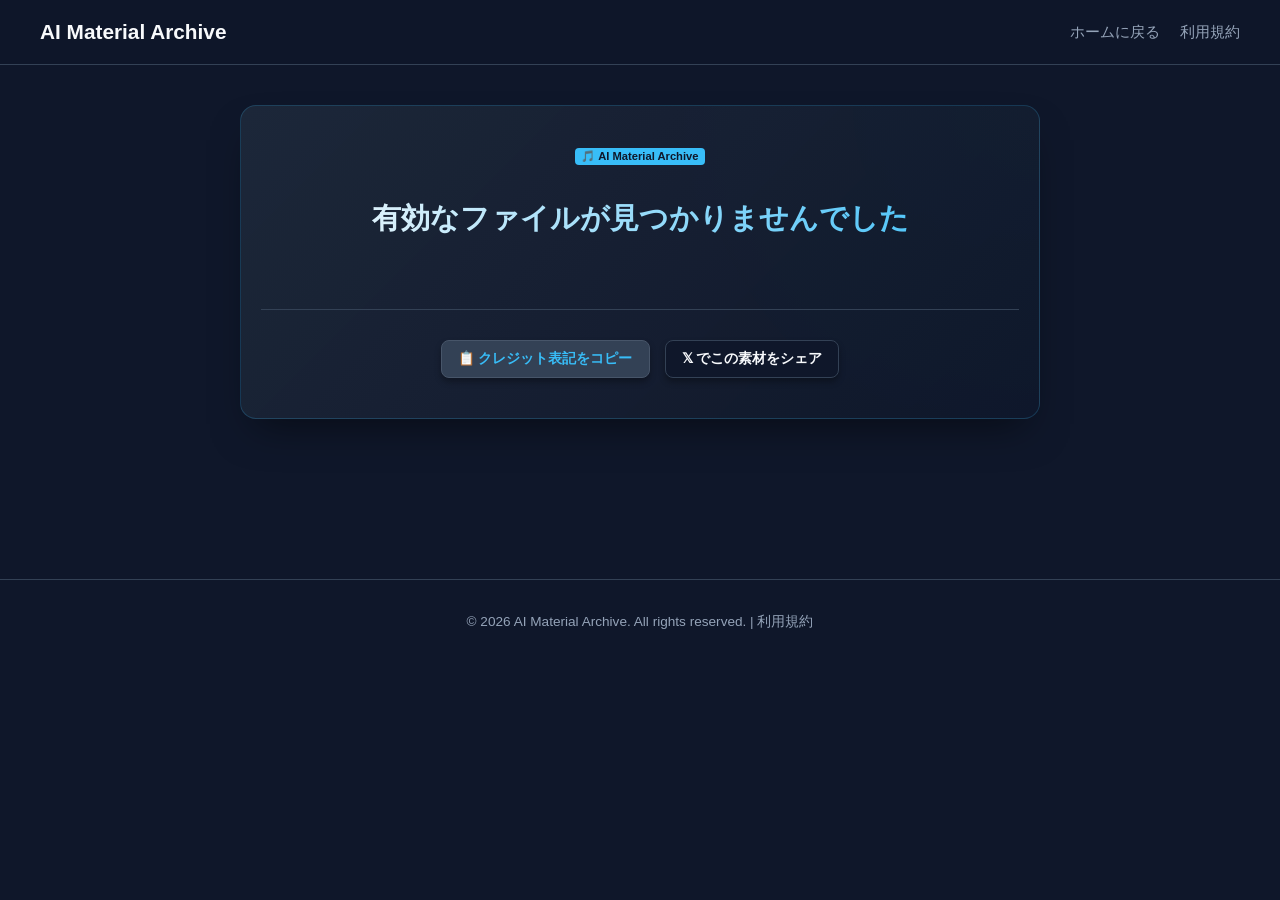
==== download.html @ 4b1e6fd4 "Add files via upload" ====
<!DOCTYPE html>
<html lang="ja">
<head>
    <meta charset="UTF-8">
    <meta name="viewport" content="width=device-width, initial-scale=1.0">
    <title>素材ダウンロード | AI Material Archive</title>
    <link rel="stylesheet" href="style.css">
</head>
<body>
    <header>
        <div class="logo"><a href="index.html">AI Material Archive</a></div>
        <nav>
            <a href="index.html">ホームに戻る</a>
            <a href="terms.html">利用規約</a>
        </nav>
    </header>

    <div class="container" style="max-width: 800px; text-align: center;">
        <div class="hero-section" style="padding: 40px 20px;">
            <span id="item-channel" class="card-header-tag" style="display:inline-block; margin-bottom:10px;">🎵 BGM</span>
            <h2 id="item-title" class="hero-title" style="font-size: 1.8rem; margin-bottom: 10px;">素材を読み込み中...</h2>
            <p id="item-tags" class="hero-subtitle" style="margin-bottom: 25px;">-</p>

            <!-- プレビュー表示エリア -->
            <div id="item-preview" style="margin: 30px 0; display: flex; justify-content: center;">
                <!-- 動的プレビュー -->
            </div>

            <!-- ダウンロードボタン -->
            <div style="margin-top: 30px;">
                <a id="download-btn" href="#" class="action-btn" style="font-size: 1.1rem; padding: 14px 32px; display: inline-block; text-decoration: none;" download>
                    📥 ダウンロード 📥
                </a>
            </div>

            <!-- 🤝 エンゲージメント機能エリア（コピー＆シェア） -->
            <div style="margin-top: 40px; display: flex; flex-wrap: wrap; justify-content: center; gap: 15px; border-top: 1px solid var(--border-color); padding-top: 30px;">
                <button id="copy-credit-btn" class="action-btn" style="background: #334155; color: #38bdf8; border: 1px solid #475569;">
                    📋 クレジット表記をコピー
                </button>
                <button id="share-twitter-btn" class="action-btn" style="background: #0f172a; color: #f8fafc; border: 1px solid #334155;">
                    𝕏 でこの素材をシェア
                </button>
            </div>
        </div>
    </div>

    <!-- 📋 コピー通知用トースト -->
    <div id="toast" class="toast-notification">クリップボードにコピーしました！</div>

    <footer>
        <p>&copy; 2026 AI Material Archive. All rights reserved. | <a href="terms.html">利用規約</a></p>
    </footer>

    <script>
        const params = new URLSearchParams(window.location.search);
        const title = params.get('title') || 'AI素材';
        const channel = params.get('channel') || 'AI Material Archive';
        const type = params.get('type') || 'bgm';
        const url = params.get('url');
        const tags = params.get('tags') || '';

        document.getElementById('item-title').textContent = title;
        document.getElementById('item-channel').textContent = `🎵 ${channel}`;
        document.getElementById('item-tags').textContent = tags;

        const previewBox = document.getElementById('item-preview');
        const downloadBtn = document.getElementById('download-btn');

        if (url && url !== 'null' && url !== '') {
            if (type === 'bgm') {
                previewBox.innerHTML = `<audio controls src="${url}" style="width: 100%; max-width: 500px;" onerror="showAudioError()"></audio>`;
            } else {
                previewBox.innerHTML = `<img src="${url}" alt="${title}" style="max-width: 100%; max-height: 400px; border-radius: 8px;" onerror="this.outerHTML='<p style=\'color:var(--heart-color);\'>⚠️ 画像ファイルの読み込みに失敗しました。</p>';">`;
            }
            downloadBtn.href = url;
        } else {
            document.getElementById('item-title').textContent = "有効なファイルが見つかりませんでした";
            downloadBtn.style.display = "none";
        }

        function showAudioError() {
            previewBox.innerHTML = `<p style="color: var(--heart-color); font-size: 0.9rem;">⚠️ 音声ファイルの読み込みに失敗しました（リンクの有効期限切れの可能性があります）。</p>`;
        }

        // 📋 クレジットコピー機能
        document.getElementById('copy-credit-btn').addEventListener('click', () => {
            const creditText = `BGM: ${title} (${channel} / AI Material Archive)`;
            navigator.clipboard.writeText(creditText).then(() => {
                showToast("クレジットをコピーしました！");
            });
        });

        // 𝕏 シェア機能
        document.getElementById('share-twitter-btn').addEventListener('click', () => {
            const shareUrl = window.location.href;
            const tweetText = encodeURIComponent(`【無料AI素材】「${title}」を見つけました！\n#AI素材 #BGM #フリー素材`);
            window.open(`https://twitter.com/intent/tweet?text=${tweetText}&url=${encodeURIComponent(shareUrl)}`, '_blank');
        });

        function showToast(message) {
            const toast = document.getElementById('toast');
            toast.textContent = message;
            toast.classList.add('show');
            setTimeout(() => {
                toast.classList.remove('show');
            }, 2500);
        }
    </script>
</body>
</html>
---- style.css ----
:root {
    --text-primary: #f8fafc;
    --text-secondary: #94a3b8;
    --card-bg: #1e293b;
    --card-hover-bg: #334155;
    --border-color: #334155;
    --accent-color: #38bdf8;
    --btn-dl: #38bdf8;
    --heart-color: #f43f5e;
}

body {
    font-family: -apple-system, BlinkMacSystemFont, "Segoe UI", Roboto, sans-serif;
    background-color: #0f172a;
    color: var(--text-primary);
    margin: 0;
    padding: 0;
    padding-bottom: 120px;
}

header {
    background: rgba(15, 23, 42, 0.9);
    backdrop-filter: blur(10px);
    border-bottom: 1px solid var(--border-color);
    padding: 20px 40px;
    display: flex;
    justify-content: space-between;
    align-items: center;
    position: sticky;
    top: 0;
    z-index: 100;
}

header h1, header .logo {
    margin: 0;
    font-size: 1.3rem;
    font-weight: bold;
}

header h1 a, header .logo a {
    color: var(--text-primary);
    text-decoration: none;
}

header nav {
    display: flex;
    gap: 20px;
}

header nav a {
    color: var(--text-secondary);
    text-decoration: none;
    font-size: 0.95rem;
    transition: color 0.2s;
}

header nav a:hover {
    color: var(--accent-color);
}

.container {
    max-width: 1200px;
    margin: 0 auto;
    padding: 40px 20px;
}

.hero-section {
    background: linear-gradient(135deg, rgba(30, 41, 59, 0.9), rgba(15, 23, 42, 0.95)), 
                radial-gradient(circle at top right, rgba(56, 189, 248, 0.15), transparent 50%);
    border: 1px solid rgba(56, 189, 248, 0.2);
    border-radius: 16px;
    padding: 50px 30px;
    margin-bottom: 40px;
    text-align: center;
    box-shadow: 0 20px 40px -15px rgba(0,0,0,0.5);
}

.hero-title {
    font-size: 2.2rem;
    font-weight: 800;
    margin-bottom: 16px;
    background: linear-gradient(to right, #f8fafc, #38bdf8);
    -webkit-background-clip: text;
    -webkit-text-fill-color: transparent;
}

.hero-subtitle {
    font-size: 1.05rem;
    color: var(--text-secondary);
    max-width: 650px;
    margin: 0 auto 24px auto;
    line-height: 1.8;
}

/* 🔍 検索バー */
.search-container {
    max-width: 600px;
    margin: 0 auto 30px auto;
    position: relative;
}

.search-input {
    width: 100%;
    padding: 14px 20px;
    padding-left: 45px;
    background-color: var(--card-bg);
    border: 1px solid var(--border-color);
    border-radius: 30px;
    color: var(--text-primary);
    font-size: 1rem;
    outline: none;
    box-sizing: border-box;
    transition: border-color 0.2s, box-shadow 0.2s;
}

.search-input:focus {
    border-color: var(--accent-color);
    box-shadow: 0 0 12px rgba(56, 189, 248, 0.3);
}

.search-icon {
    position: absolute;
    left: 16px;
    top: 50%;
    transform: translateY(-50%);
    color: var(--text-secondary);
    font-size: 1.1rem;
    pointer-events: none;
}

.section-title {
    font-size: 1.4rem;
    font-weight: 700;
    margin-bottom: 20px;
    padding-left: 10px;
    border-left: 4px solid var(--accent-color);
}

.scroll-section-container {
    margin-bottom: 50px;
}
.scroll-header {
    display: flex;
    justify-content: space-between;
    align-items: flex-end;
    margin-bottom: 16px;
}
.scroll-container {
    display: flex;
    gap: 16px;
    overflow-x: auto;
    padding: 8px 4px 16px 4px;
    scrollbar-width: thin;
    scrollbar-color: var(--border-color) transparent;
}
.scroll-container::-webkit-scrollbar {
    height: 6px;
}
.scroll-container::-webkit-scrollbar-thumb {
    background: var(--border-color);
    border-radius: 3px;
}

.scroll-card, .material-card {
    background: var(--card-bg);
    border: 1px solid var(--border-color);
    border-radius: 12px;
    padding: 20px;
    transition: all 0.2s ease;
    position: relative;
}

.scroll-card {
    flex: 0 0 280px;
    display: flex;
    flex-direction: column;
    justify-content: space-between;
    cursor: pointer;
}

.scroll-card:hover, .material-card:hover {
    background: var(--card-hover-bg);
    border-color: rgba(56, 189, 248, 0.4);
    transform: translateY(-2px);
}

.card-header-tag {
    background: #38bdf8;
    color: #0f172a;
    font-size: 0.7rem;
    padding: 2px 6px;
    border-radius: 4px;
    font-weight: bold;
}

/* ❤️ お気に入りハートボタン */
.fav-btn {
    background: transparent;
    border: none;
    font-size: 1.2rem;
    cursor: pointer;
    color: var(--text-secondary);
    transition: transform 0.2s, color 0.2s;
    padding: 0;
    display: flex;
    align-items: center;
    justify-content: center;
}

.fav-btn.active {
    color: var(--heart-color);
}

.fav-btn:hover {
    transform: scale(1.2);
}

.material-grid {
    display: grid;
    grid-template-columns: repeat(auto-fill, minmax(260px, 1fr));
    gap: 20px;
}

.material-title {
    margin: 8px 0 6px 0;
    font-size: 1.05rem;
    color: var(--text-primary);
}

.material-tags {
    font-size: 0.8rem;
    color: var(--text-secondary);
    margin: 0;
}

.info-grid {
    display: grid;
    grid-template-columns: repeat(auto-fit, minmax(280px, 1fr));
    gap: 20px;
    margin-bottom: 50px;
}
.info-box {
    background: var(--card-bg);
    border: 1px solid var(--border-color);
    border-radius: 12px;
    padding: 24px;
}
.info-box h3 {
    margin-top: 0;
    color: var(--accent-color);
    font-size: 1.1rem;
    display: flex;
    align-items: center;
    gap: 8px;
}
.info-box p {
    color: var(--text-secondary);
    font-size: 0.9rem;
    margin-bottom: 0;
    line-height: 1.6;
}

/* 🎵 プレイヤーバー */
.sticky-player-bar {
    position: fixed;
    bottom: 0;
    left: 0;
    width: 100%;
    background: linear-gradient(to bottom, #1e293b, #0f172a);
    backdrop-filter: blur(12px);
    border-top: 1px solid rgba(56, 189, 248, 0.4);
    padding: 16px 30px;
    display: flex;
    align-items: center;
    justify-content: space-between;
    box-shadow: 0 -15px 35px rgba(0,0,0,0.7);
    z-index: 1000;
    box-sizing: border-box;
    gap: 15px;
}

.player-info {
    display: flex;
    flex-direction: column;
    gap: 4px;
    min-width: 200px;
    text-align: left;
}

.player-title {
    font-size: 1rem;
    font-weight: bold;
    color: var(--text-primary);
    white-space: nowrap;
    overflow: hidden;
    text-overflow: ellipsis;
    max-width: 240px;
}

.player-category {
    font-size: 0.75rem;
    color: var(--text-secondary);
}

.player-controls-group {
    display: flex;
    align-items: center;
    gap: 8px;
    flex: 1;
    max-width: 700px;
    justify-content: center;
}

.wmp-btn {
    background: #334155;
    color: #38bdf8;
    border: 1px solid #475569;
    width: 34px;
    height: 34px;
    border-radius: 50%;
    display: flex;
    align-items: center;
    justify-content: center;
    cursor: pointer;
    font-size: 0.7rem;
    font-weight: bold;
    transition: all 0.2s;
    flex-shrink: 0;
}

.wmp-btn.main-play {
    width: 40px;
    height: 40px;
    font-size: 0.95rem;
    background: #0ea5e9;
    color: #fff;
    border-color: #38bdf8;
}

.wmp-btn.active-loop {
    background: #38bdf8;
    color: #0f172a;
    border-color: #fff;
}

.wmp-btn:hover {
    background: #38bdf8;
    color: #0f172a;
    border-color: #38bdf8;
    transform: scale(1.05);
}

.progress-container {
    flex: 1;
    display: flex;
    align-items: center;
    gap: 10px;
    margin-left: 10px;
}

/* 🌊 ウェイブフォーム風シークバー */
.progress-bar {
    flex: 1;
    height: 12px;
    background: #111827;
    border: 1px solid #334155;
    border-radius: 6px;
    position: relative;
    cursor: pointer;
    overflow: hidden;
    background-image: repeating-linear-gradient(90deg, #334155, #334155 2px, transparent 2px, transparent 6px);
}

.progress-filled {
    height: 100%;
    background: linear-gradient(to right, #0ea5e9, #38bdf8);
    width: 0%;
    border-radius: 4px;
    pointer-events: none;
}

.time-display {
    font-size: 0.75rem;
    color: var(--text-secondary);
    min-width: 35px;
    text-align: center;
}

.volume-container {
    display: flex;
    align-items: center;
    gap: 6px;
    margin-left: 10px;
}

.volume-slider {
    width: 80px;
    height: 6px;
    accent-color: var(--accent-color);
    cursor: pointer;
}

.player-action {
    display: flex;
    align-items: center;
    min-width: 170px;
    justify-content: flex-end;
}

.action-btn {
    background: linear-gradient(to bottom, #2ea44f, #2c974b);
    color: #fff;
    border: none;
    padding: 9px 16px;
    border-radius: 8px;
    font-weight: bold;
    font-size: 0.85rem;
    cursor: pointer;
    text-decoration: none;
    box-shadow: 0 4px 6px rgba(0,0,0,0.3);
    transition: filter 0.2s, transform 0.2s;
    white-space: nowrap;
}

.action-btn:hover {
    filter: brightness(1.1);
    transform: translateY(-1px);
}

/* 📋 クリップボードコピー通知トースト */
.toast-notification {
    position: fixed;
    bottom: 90px;
    left: 50%;
    transform: translateX(-50%) translateY(20px);
    background: #334155;
    color: #38bdf8;
    border: 1px solid #38bdf8;
    padding: 10px 24px;
    border-radius: 20px;
    font-weight: bold;
    font-size: 0.9rem;
    opacity: 0;
    transition: opacity 0.3s, transform 0.3s;
    pointer-events: none;
    z-index: 2000;
    box-shadow: 0 10px 25px rgba(0,0,0,0.5);
}

.toast-notification.show {
    opacity: 1;
    transform: translateX(-50%) translateY(0);
}

footer {
    margin-top: 80px;
    text-align: center;
    color: var(--text-secondary);
    font-size: 0.85rem;
    border-top: 1px solid var(--border-color);
    padding-top: 20px;
    padding-bottom: 40px;
}

footer a {
    color: var(--text-secondary);
    text-decoration: none;
}
footer a:hover {
    color: var(--accent-color);
}
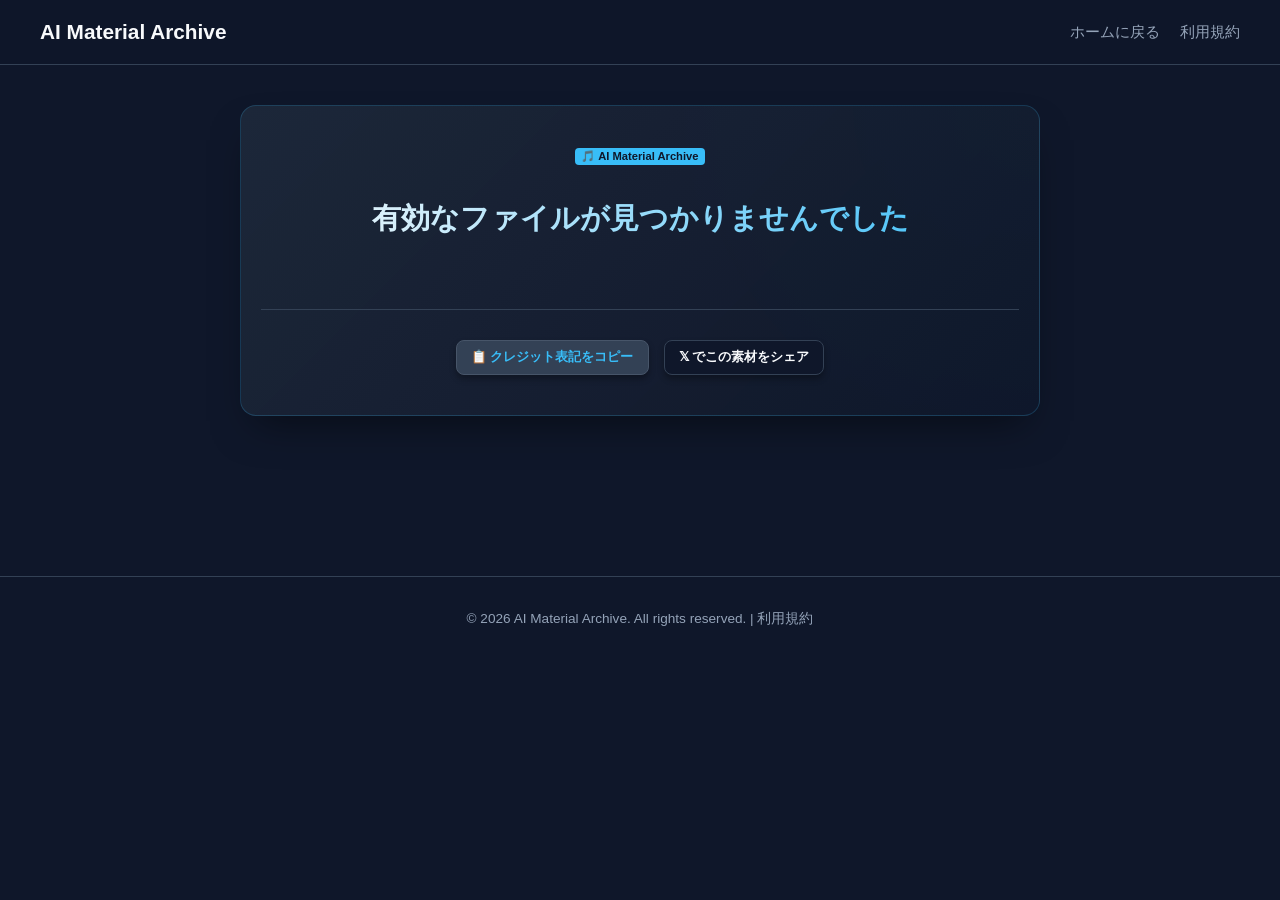
==== commit bfd50557: "Add files via upload" ====
--- a/download.html
+++ b/download.html
@@ -26,11 +26,11 @@
                 <!-- 動的プレビュー -->
             </div>
 
-            <!-- ダウンロードボタン -->
+            <!-- ダウンロードボタン（強制Blobダウンロード対応） -->
             <div style="margin-top: 30px;">
-                <a id="download-btn" href="#" class="action-btn" style="font-size: 1.1rem; padding: 14px 32px; display: inline-block; text-decoration: none;" download>
+                <button id="download-btn" class="action-btn" style="font-size: 1.1rem; padding: 14px 32px; display: inline-block; cursor: pointer; border: none;">
                     📥 ダウンロード 📥
-                </a>
+                </button>
             </div>
 
             <!-- 🤝 エンゲージメント機能エリア（コピー＆シェア） -->
@@ -61,11 +61,13 @@
         const tags = params.get('tags') || '';
 
         document.getElementById('item-title').textContent = title;
-        document.getElementById('item-channel').textContent = `🎵 ${channel}`;
+        document.getElementById('item-channel').textContent = `${type === 'image' ? '🖼️' : '🎵'} ${channel}`;
         document.getElementById('item-tags').textContent = tags;
 
         const previewBox = document.getElementById('item-preview');
         const downloadBtn = document.getElementById('download-btn');
+
+        let targetFileUrl = url;
 
         if (url && url !== 'null' && url !== '') {
             if (type === 'bgm') {
@@ -73,7 +75,40 @@
             } else {
                 previewBox.innerHTML = `<img src="${url}" alt="${title}" style="max-width: 100%; max-height: 400px; border-radius: 8px;" onerror="this.outerHTML='<p style=\'color:var(--heart-color);\'>⚠️ 画像ファイルの読み込みに失敗しました。</p>';">`;
             }
-            downloadBtn.href = url;
+
+            // 📥 確実にダウンロードさせる処理（Blob化）
+            downloadBtn.addEventListener('click', async () => {
+                downloadBtn.textContent = "📥 ダウンロード中...";
+                downloadBtn.style.opacity = "0.7";
+                try {
+                    const response = await fetch(targetFileUrl);
+                    const blob = await response.blob();
+                    const blobUrl = window.URL.createObjectURL(blob);
+                    
+                    const a = document.createElement('a');
+                    a.href = blobUrl;
+                    
+                    // 拡張子の推測（画像なら .png、音声なら .mp3 など）
+                    let ext = type === 'image' ? '.png' : '.mp3';
+                    if (targetFileUrl.includes('.jpg') || targetFileUrl.includes('.jpeg')) ext = '.jpg';
+                    if (targetFileUrl.includes('.webp')) ext = '.webp';
+                    if (targetFileUrl.includes('.wav')) ext = '.wav';
+
+                    a.download = `${title}${ext}`;
+                    document.body.appendChild(a);
+                    a.click();
+                    
+                    a.remove();
+                    window.URL.revokeObjectURL(blobUrl);
+                } catch (err) {
+                    console.error("ダウンロードに失敗しました。別タブで開きます:", err);
+                    window.open(targetFileUrl, '_blank');
+                } finally {
+                    downloadBtn.textContent = "📥 ダウンロード 📥";
+                    downloadBtn.style.opacity = "1";
+                }
+            });
+
         } else {
             document.getElementById('item-title').textContent = "有効なファイルが見つかりませんでした";
             downloadBtn.style.display = "none";
@@ -85,7 +120,8 @@
 
         // 📋 クレジットコピー機能
         document.getElementById('copy-credit-btn').addEventListener('click', () => {
-            const creditText = `BGM: ${title} (${channel} / AI Material Archive)`;
+            const creditType = type === 'image' ? '画像' : 'BGM';
+            const creditText = `${creditType}: ${title} (${channel} / AI Material Archive)`;
             navigator.clipboard.writeText(creditText).then(() => {
                 showToast("クレジットをコピーしました！");
             });
@@ -94,7 +130,7 @@
         // 𝕏 シェア機能
         document.getElementById('share-twitter-btn').addEventListener('click', () => {
             const shareUrl = window.location.href;
-            const tweetText = encodeURIComponent(`【無料AI素材】「${title}」を見つけました！\n#AI素材 #BGM #フリー素材`);
+            const tweetText = encodeURIComponent(`【無料AI素材】「${title}」を見つけました！\n#AI素材 #フリー素材`);
             window.open(`https://twitter.com/intent/tweet?text=${tweetText}&url=${encodeURIComponent(shareUrl)}`, '_blank');
         });
 
--- a/style.css
+++ b/style.css
@@ -161,27 +161,68 @@
     border-radius: 3px;
 }
 
-.scroll-card, .material-card {
+/* 🖼️ Pixta風ギャラリーカードのスタイル */
+.material-card, .scroll-card {
     background: var(--card-bg);
     border: 1px solid var(--border-color);
     border-radius: 12px;
-    padding: 20px;
-    transition: all 0.2s ease;
+    overflow: hidden;
+    transition: all 0.25s ease;
     position: relative;
+    display: flex;
+    flex-direction: column;
+    cursor: pointer;
 }
 
 .scroll-card {
-    flex: 0 0 280px;
-    display: flex;
-    flex-direction: column;
-    justify-content: space-between;
-    cursor: pointer;
-}
-
-.scroll-card:hover, .material-card:hover {
+    flex: 0 0 260px;
+    justify-content: flex-start;
+}
+
+.material-card:hover, .scroll-card:hover {
     background: var(--card-hover-bg);
     border-color: rgba(56, 189, 248, 0.4);
-    transform: translateY(-2px);
+    transform: translateY(-4px);
+    box-shadow: 0 12px 30px rgba(0,0,0,0.5);
+}
+
+/* サムネイル画像コンテナ */
+.card-thumbnail-wrap {
+    width: 100%;
+    height: 160px;
+    background: #0b0f19;
+    position: relative;
+    overflow: hidden;
+    display: flex;
+    align-items: center;
+    justify-content: center;
+}
+
+.card-thumbnail-wrap img {
+    width: 100%;
+    height: 100%;
+    object-fit: cover;
+    transition: transform 0.3s ease;
+}
+
+.material-card:hover .card-thumbnail-wrap img, .scroll-card:hover .card-thumbnail-wrap img {
+    transform: scale(1.05);
+}
+
+/* カード情報エリア */
+.card-info {
+    padding: 16px;
+    display: flex;
+    flex-direction: column;
+    flex-grow: 1;
+    justify-content: space-between;
+}
+
+.card-header-row {
+    display: flex;
+    justify-content: space-between;
+    align-items: center;
+    margin-bottom: 6px;
 }
 
 .card-header-tag {
@@ -222,15 +263,22 @@
 }
 
 .material-title {
-    margin: 8px 0 6px 0;
-    font-size: 1.05rem;
+    margin: 6px 0 4px 0;
+    font-size: 1rem;
+    font-weight: 600;
     color: var(--text-primary);
+    white-space: nowrap;
+    overflow: hidden;
+    text-overflow: ellipsis;
 }
 
 .material-tags {
-    font-size: 0.8rem;
+    font-size: 0.75rem;
     color: var(--text-secondary);
     margin: 0;
+    white-space: nowrap;
+    overflow: hidden;
+    text-overflow: ellipsis;
 }
 
 .info-grid {
@@ -411,10 +459,10 @@
     background: linear-gradient(to bottom, #2ea44f, #2c974b);
     color: #fff;
     border: none;
-    padding: 9px 16px;
+    padding: 8px 14px;
     border-radius: 8px;
     font-weight: bold;
-    font-size: 0.85rem;
+    font-size: 0.8rem;
     cursor: pointer;
     text-decoration: none;
     box-shadow: 0 4px 6px rgba(0,0,0,0.3);
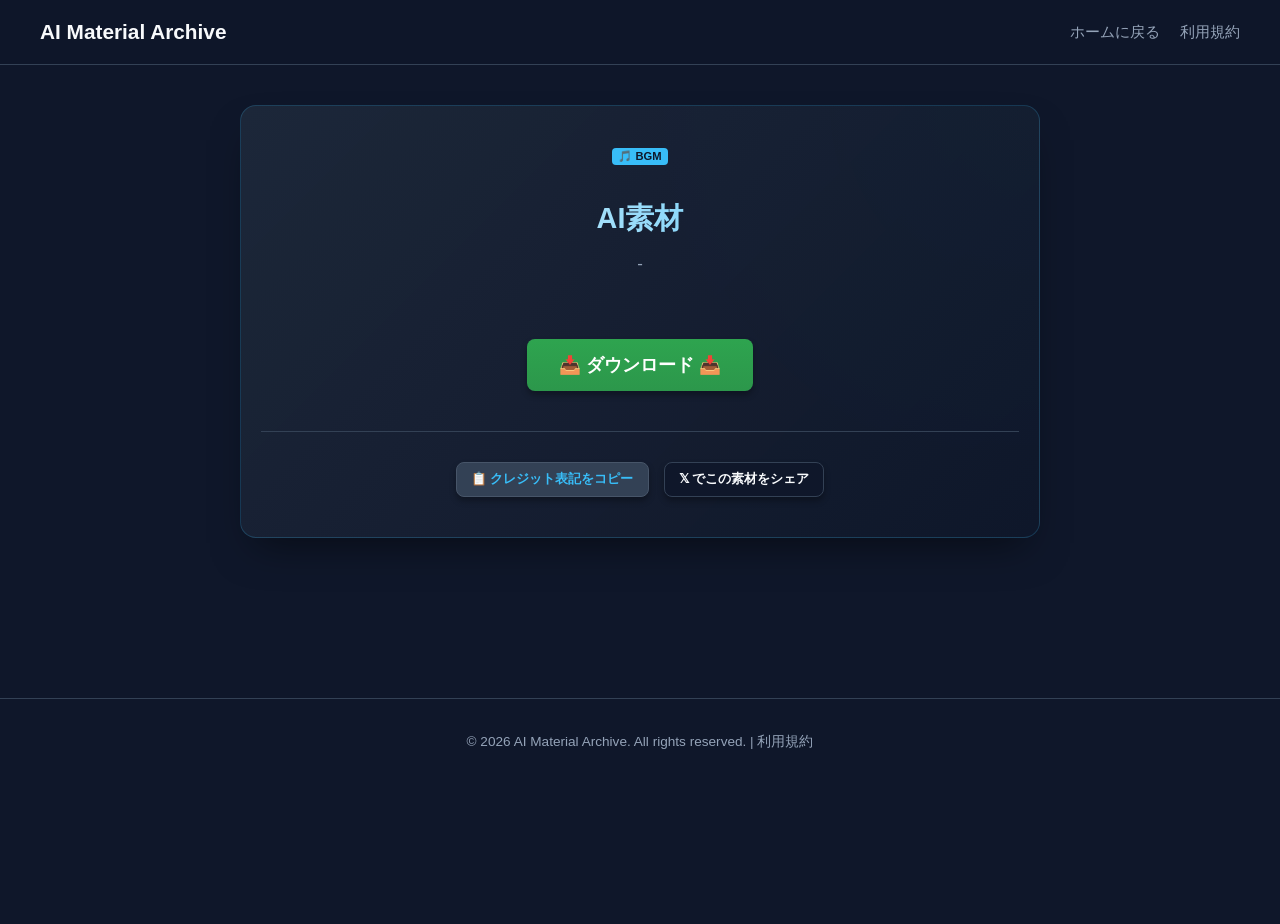
==== commit 9218bcf8: "Add files via upload" ====
--- a/download.html
+++ b/download.html
@@ -21,19 +21,19 @@
             <h2 id="item-title" class="hero-title" style="font-size: 1.8rem; margin-bottom: 10px;">素材を読み込み中...</h2>
             <p id="item-tags" class="hero-subtitle" style="margin-bottom: 25px;">-</p>
 
-            <!-- プレビュー表示エリア -->
+            <!-- プレビュー表示エリア（安全なDOM生成） -->
             <div id="item-preview" style="margin: 30px 0; display: flex; justify-content: center;">
                 <!-- 動的プレビュー -->
             </div>
 
-            <!-- ダウンロードボタン（強制Blobダウンロード対応） -->
+            <!-- ダウンロードボタン -->
             <div style="margin-top: 30px;">
                 <button id="download-btn" class="action-btn" style="font-size: 1.1rem; padding: 14px 32px; display: inline-block; cursor: pointer; border: none;">
                     📥 ダウンロード 📥
                 </button>
             </div>
 
-            <!-- 🤝 エンゲージメント機能エリア（コピー＆シェア） -->
+            <!-- 🤝 エンゲージメント機能エリア -->
             <div style="margin-top: 40px; display: flex; flex-wrap: wrap; justify-content: center; gap: 15px; border-top: 1px solid var(--border-color); padding-top: 30px;">
                 <button id="copy-credit-btn" class="action-btn" style="background: #334155; color: #38bdf8; border: 1px solid #475569;">
                     📋 クレジット表記をコピー
@@ -53,27 +53,65 @@
     </footer>
 
     <script>
+        // 🔒 URLパラメータの安全な取得と検証
         const params = new URLSearchParams(window.location.search);
         const title = params.get('title') || 'AI素材';
         const channel = params.get('channel') || 'AI Material Archive';
         const type = params.get('type') || 'bgm';
-        const url = params.get('url');
+        const rawUrl = params.get('url');
         const tags = params.get('tags') || '';
 
+        // 🔒 textContentによる完全に安全なテキスト反映（XSS完全防止）
         document.getElementById('item-title').textContent = title;
-        document.getElementById('item-channel').textContent = `${type === 'image' ? '🖼️' : '🎵'} ${channel}`;
+        document.getElementById('item-channel শক্তির').textContent = `${type === 'image' ? '🖼️' : '🎵'} ${channel}`;
         document.getElementById('item-tags').textContent = tags;
 
         const previewBox = document.getElementById('item-preview');
         const downloadBtn = document.getElementById('download-btn');
 
-        let targetFileUrl = url;
+        // 🔒 URLスキーム検証（javascript: や data: などの危険なスキームを完全にブロック）
+        function isValidUrl(url) {
+            if (!url) return false;
+            try {
+                const parsed = new URL(url, window.location.origin);
+                return parsed.protocol === 'http:' || parsed.protocol === 'https:';
+            } catch (e) {
+                return false;
+            }
+        }
 
-        if (url && url !== 'null' && url !== '') {
+        let targetFileUrl = isValidUrl(rawUrl) ? rawUrl : '';
+
+        if (targetFileUrl) {
+            previewBox.innerHTML = ''; // クリア
+
+            // 🔒 innerHTMLを使わず安全なDOM要素生成でプレビューを構築
             if (type === 'bgm') {
-                previewBox.innerHTML = `<audio controls src="${url}" style="width: 100%; max-width: 500px;" onerror="showAudioError()"></audio>`;
+                const audioEl = document.createElement('audio');
+                audioEl.controls = true;
+                audioEl.src = targetFileUrl;
+                audioEl.style.cssText = 'width: 100%; max-width: 500px;';
+                audioEl.onerror = () => {
+                    previewBox.innerHTML = '';
+                    const errP = document.createElement('p');
+                    errP.style.cssText = 'color: var(--heart-color); font-size: 0.9rem;';
+                    errP.textContent = '⚠️ 音声ファイルの読み込みに失敗しました（リンクの有効期限切れの可能性があります）。';
+                    previewBox.appendChild(errP);
+                };
+                previewBox.appendChild(audioEl);
             } else {
-                previewBox.innerHTML = `<img src="${url}" alt="${title}" style="max-width: 100%; max-height: 400px; border-radius: 8px;" onerror="this.outerHTML='<p style=\'color:var(--heart-color);\'>⚠️ 画像ファイルの読み込みに失敗しました。</p>';">`;
+                const imgEl = document.createElement('img');
+                imgEl.src = targetFileUrl;
+                imgEl.alt = title;
+                imgEl.style.cssText = 'max-width: 100%; max-height: 400px; border-radius: 8px;';
+                imgEl.onerror = () => {
+                    previewBox.innerHTML = '';
+                    const errP = document.createElement('p');
+                    errP.style.cssText = 'color: var(--heart-color);';
+                    errP.textContent = '⚠️ 画像ファイルの読み込みに失敗しました。';
+                    previewBox.appendChild(errP);
+                };
+                previewBox.appendChild(imgEl);
             }
 
             // 📥 確実にダウンロードさせる処理（Blob化）
@@ -82,19 +120,21 @@
                 downloadBtn.style.opacity = "0.7";
                 try {
                     const response = await fetch(targetFileUrl);
+                    if (!response.ok) throw new Error('Network response was not ok');
                     const blob = await response.blob();
                     const blobUrl = window.URL.createObjectURL(blob);
                     
                     const a = document.createElement('a');
                     a.href = blobUrl;
                     
-                    // 拡張子の推測（画像なら .png、音声なら .mp3 など）
                     let ext = type === 'image' ? '.png' : '.mp3';
                     if (targetFileUrl.includes('.jpg') || targetFileUrl.includes('.jpeg')) ext = '.jpg';
                     if (targetFileUrl.includes('.webp')) ext = '.webp';
                     if (targetFileUrl.includes('.wav')) ext = '.wav';
 
-                    a.download = `${title}${ext}`;
+                    // 🔒 ファイル名のサニタイズ（安全なファイル名にする）
+                    const safeTitle = title.replace(/[/\\?%*:|"<>]/g, '_');
+                    a.download = `${safeTitle}${ext}`;
                     document.body.appendChild(a);
                     a.click();
                     
@@ -114,10 +154,6 @@
             downloadBtn.style.display = "none";
         }
 
-        function showAudioError() {
-            previewBox.innerHTML = `<p style="color: var(--heart-color); font-size: 0.9rem;">⚠️ 音声ファイルの読み込みに失敗しました（リンクの有効期限切れの可能性があります）。</p>`;
-        }
-
         // 📋 クレジットコピー機能
         document.getElementById('copy-credit-btn').addEventListener('click', () => {
             const creditType = type === 'image' ? '画像' : 'BGM';
@@ -128,6 +164,7 @@
         });
 
         // 𝕏 シェア機能
+        document.getElementById('share-twitter-btn').appendEventListener?.('click', () => {});
         document.getElementById('share-twitter-btn').addEventListener('click', () => {
             const shareUrl = window.location.href;
             const tweetText = encodeURIComponent(`【無料AI素材】「${title}」を見つけました！\n#AI素材 #フリー素材`);
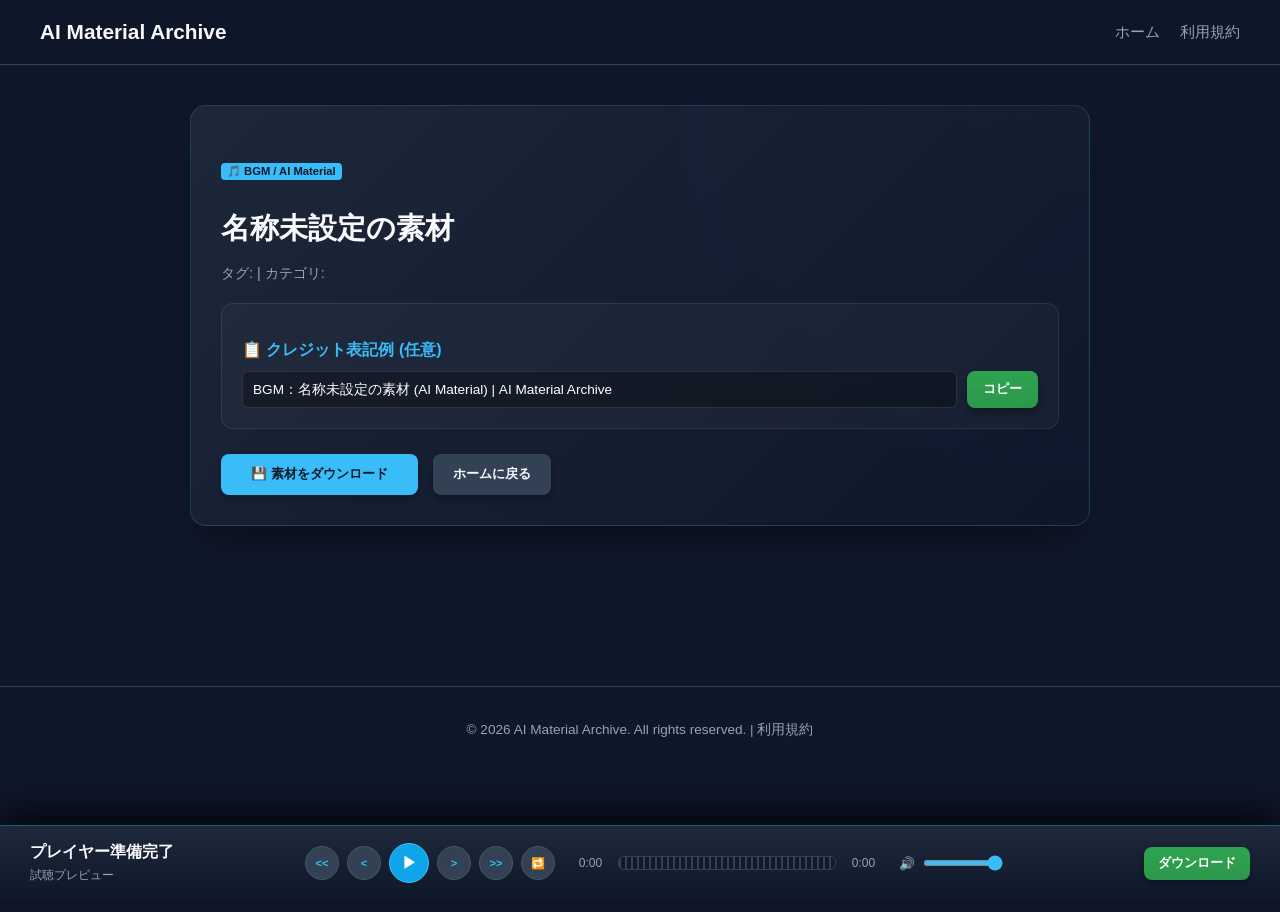
==== commit ba78f720: "Update download.html" ====
--- a/download.html
+++ b/download.html
@@ -4,181 +4,225 @@
     <meta charset="UTF-8">
     <meta name="viewport" content="width=device-width, initial-scale=1.0">
     <title>素材ダウンロード | AI Material Archive</title>
+    <meta name="description" content="AI Material Archiveの素材詳細・ダウンロードページ。">
+    
+    <!-- CDN事前接続で爆速化 -->
+    <link rel="preconnect" href="https://cdn.discordapp.com">
+    <link rel="preconnect" href="https://media.discordapp.net">
+    <link rel="preconnect" href="https://material-proxy.tutchimikadoseimei.workers.dev">
+
     <link rel="stylesheet" href="style.css">
 </head>
 <body>
     <header>
         <div class="logo"><a href="index.html">AI Material Archive</a></div>
         <nav>
-            <a href="index.html">ホームに戻る</a>
+            <a href="index.html">ホーム</a>
             <a href="terms.html">利用規約</a>
         </nav>
     </header>
 
-    <div class="container" style="max-width: 800px; text-align: center;">
-        <div class="hero-section" style="padding: 40px 20px;">
-            <span id="item-channel" class="card-header-tag" style="display:inline-block; margin-bottom:10px;">🎵 BGM</span>
-            <h2 id="item-title" class="hero-title" style="font-size: 1.8rem; margin-bottom: 10px;">素材を読み込み中...</h2>
-            <p id="item-tags" class="hero-subtitle" style="margin-bottom: 25px;">-</p>
-
-            <!-- プレビュー表示エリア（安全なDOM生成） -->
-            <div id="item-preview" style="margin: 30px 0; display: flex; justify-content: center;">
-                <!-- 動的プレビュー -->
-            </div>
-
-            <!-- ダウンロードボタン -->
-            <div style="margin-top: 30px;">
-                <button id="download-btn" class="action-btn" style="font-size: 1.1rem; padding: 14px 32px; display: inline-block; cursor: pointer; border: none;">
-                    📥 ダウンロード 📥
-                </button>
-            </div>
-
-            <!-- 🤝 エンゲージメント機能エリア -->
-            <div style="margin-top: 40px; display: flex; flex-wrap: wrap; justify-content: center; gap: 15px; border-top: 1px solid var(--border-color); padding-top: 30px;">
-                <button id="copy-credit-btn" class="action-btn" style="background: #334155; color: #38bdf8; border: 1px solid #475569;">
-                    📋 クレジット表記をコピー
-                </button>
-                <button id="share-twitter-btn" class="action-btn" style="background: #0f172a; color: #f8fafc; border: 1px solid #334155;">
-                    𝕏 でこの素材をシェア
-                </button>
+    <div class="container" style="max-width: 900px; padding: 40px 20px;">
+        <div class="hero-section" style="text-align: left; padding: 30px; position: relative; overflow: hidden;">
+            
+            <div id="material-preview-area" style="margin-bottom: 25px; text-align: center;">
+                <!-- 画像または音声のプレビューがここに動的表示されます -->
+            </div>
+
+            <span id="detail-tag" class="card-header-tag" style="display:inline-block; margin-bottom: 10px;">🏷️ カテゴリ</span>
+            <h1 id="detail-title" style="font-size: 1.8rem; margin-bottom: 15px; color: var(--text-primary);">タイトル読み込み中...</h1>
+            <p id="detail-tags" style="color: var(--text-secondary); font-size: 0.9rem; margin-bottom: 20px;"></p>
+
+            <div style="background: rgba(255,255,255,0.03); padding: 20px; border-radius: 12px; margin-bottom: 25px; border: 1px solid rgba(255,255,255,0.08);">
+                <h3 style="font-size: 1rem; color: var(--accent-color); margin-bottom: 10px;">📋 クレジット表記例 (任意)</h3>
+                <div style="display: flex; gap: 10px; align-items: center;">
+                    <input type="text" id="credit-text" readonly style="width: 100%; padding: 10px; background: rgba(0,0,0,0.3); border: 1px solid rgba(255,255,255,0.1); color: #fff; border-radius: 6px; font-size: 0.85rem;" value="BGM：AI Material Archive">
+                    <button onclick="copyCredit()" class="action-btn" style="white-space: nowrap; padding: 10px 16px; cursor: pointer;">コピー</button>
+                </div>
+            </div>
+
+            <div style="display: flex; gap: 15px; flex-wrap: wrap;">
+                <a id="actual-download-btn" href="#" class="action-btn" style="padding: 12px 30px; text-decoration: none; font-weight: bold; background: var(--accent-color); color: #0f172a;" download>💾 素材をダウンロード</a>
+                <a href="index.html" class="action-btn" style="padding: 12px 20px; text-decoration: none; background: #334155; color: #f8fafc;">ホームに戻る</a>
             </div>
         </div>
     </div>
 
-    <!-- 📋 コピー通知用トースト -->
-    <div id="toast" class="toast-notification">クリップボードにコピーしました！</div>
+    <!-- 🎵 復活したスティッキープレイヤーバー（ダウンロードページでの試聴用） -->
+    <div id="sticky-player-bar" class="sticky-player-bar" style="display: flex;">
+        <div class="player-info">
+            <span id="sticky-title" class="player-title">プレイヤー準備完了</span>
+            <span id="sticky-category" class="player-category">試聴プレビュー</span>
+        </div>
+        
+        <div class="player-controls-group">
+            <button id="back-30-btn" class="wmp-btn" title="30秒戻し">&lt;&lt;</button>
+            <button id="back-10-btn" class="wmp-btn" title="10秒戻し">&lt;</button>
+            <button id="play-pause-btn" class="wmp-btn main-play" title="再生/一時停止">▶</button>
+            <button id="forward-10-btn" class="wmp-btn" title="10秒送り">&gt;</button>
+            <button id="forward-30-btn" class="wmp-btn" title="30秒送り">&gt;&gt;</button>
+            <button id="loop-btn" class="wmp-btn" title="ループ再生切り替え">🔁</button>
+
+            <div class="progress-container">
+                <span id="current-time" class="time-display">0:00</span>
+                <div id="progress-bar" class="progress-bar">
+                    <div id="progress-filled" class="progress-filled"></div>
+                </div>
+                <span id="total-time" class="time-display">0:00</span>
+            </div>
+
+            <div class="volume-container">
+                <span style="font-size:0.8rem;">🔊</span>
+                <input type="range" id="volume-slider" class="volume-slider" min="0" max="1" step="0.05" value="1">
+            </div>
+        </div>
+
+        <div class="player-action">
+            <a id="sticky-download-btn" href="#" class="action-btn">ダウンロード</a>
+        </div>
+
+        <audio id="hidden-audio" preload="none"></audio>
+    </div>
 
     <footer>
         <p>&copy; 2026 AI Material Archive. All rights reserved. | <a href="terms.html">利用規約</a></p>
     </footer>
 
     <script>
-        // 🔒 URLパラメータの安全な取得と検証
-        const params = new URLSearchParams(window.location.search);
-        const title = params.get('title') || 'AI素材';
-        const channel = params.get('channel') || 'AI Material Archive';
-        const type = params.get('type') || 'bgm';
-        const rawUrl = params.get('url');
-        const tags = params.get('tags') || '';
-
-        // 🔒 textContentによる完全に安全なテキスト反映（XSS完全防止）
-        document.getElementById('item-title').textContent = title;
-        document.getElementById('item-channel শক্তির').textContent = `${type === 'image' ? '🖼️' : '🎵'} ${channel}`;
-        document.getElementById('item-tags').textContent = tags;
-
-        const previewBox = document.getElementById('item-preview');
-        const downloadBtn = document.getElementById('download-btn');
-
-        // 🔒 URLスキーム検証（javascript: や data: などの危険なスキームを完全にブロック）
-        function isValidUrl(url) {
-            if (!url) return false;
-            try {
-                const parsed = new URL(url, window.location.origin);
-                return parsed.protocol === 'http:' || parsed.protocol === 'https:';
-            } catch (e) {
-                return false;
-            }
+        // ダウンロードページのパラメータ解析・プレビュー・音声バー連動処理
+        const PROXY_WORKER_URL = "https://material-proxy.tutchimikadoseimei.workers.dev/?url=";
+
+        document.addEventListener("DOMContentLoaded", () => {
+            const params = new URLSearchParams(window.location.search);
+            const title = params.get('title') || '名称未設定の素材';
+            const channel = params.get('channel') || 'AI Material';
+            const type = params.get('type') || 'bgm';
+            const rawUrl = params.get('url') || '';
+            const tags = params.get('tags') || '';
+            const category = params.get('category') || '';
+
+            // URLのプロキシ補正
+            let fileUrl = rawUrl;
+            if (fileUrl && !fileUrl.includes('material-proxy') && fileUrl.includes('discord')) {
+                fileUrl = PROXY_WORKER_URL + encodeURIComponent(fileUrl);
+            }
+
+            // 画面要素への反映
+            document.getElementById('detail-title').textContent = title;
+            document.getElementById('detail-tag').textContent = `${type === 'image' ? '🖼️ 背景・イラスト' : '🎵 BGM'} / ${channel}`;
+            document.getElementById('detail-tags').textContent = `タグ: ${tags} | カテゴリ: ${category}`;
+            document.getElementById('actual-download-btn').href = fileUrl;
+            document.getElementById('sticky-download-btn').href = fileUrl;
+            document.getElementById('credit-text').value = `${type === 'image' ? '背景・イラスト' : 'BGM'}：${title} (${channel}) | AI Material Archive`;
+
+            // プレビューエリアの構築（画像ならimg表示、音声なら試聴案内）
+            const previewArea = document.getElementById('material-preview-area');
+            if (type === 'image' && fileUrl) {
+                previewArea.innerHTML = `<img src="${fileUrl}" alt="${title}" style="max-width: 100%; max-height: 400px; border-radius: 8px; object-fit: contain; box-shadow: 0 4px 20px rgba(0,0,0,0.5);">`;
+                // 画像の場合はプレイヤーバーを隠すか、そのまま置いておく
+            } else if (fileUrl) {
+                previewArea.innerHTML = `<p style="color: var(--accent-color); font-size: 0.95rem;">▶ 下部のプレイヤーバーから試聴できます。</p>`;
+                
+                // 音声の場合はプレイヤーにセット
+                const audio = document.getElementById('hidden-audio');
+                const bar = document.getElementById('sticky-player-bar');
+                const titleEl = document.getElementById('sticky-title');
+                const catEl = document.getElementById('sticky-category');
+                
+                bar.style.display = 'flex';
+                titleEl.textContent = title;
+                catEl.textContent = `${channel} / ${category}`;
+                audio.src = fileUrl;
+                audio.load();
+            }
+
+            initCustomAudioPlayer();
+        });
+
+        function copyCredit() {
+            const copyText = document.getElementById("credit-text");
+            copyText.select();
+            copyText.setSelectionRange(0, 99999);
+            navigator.clipboard.writeText(copyText.value);
+            alert("クレジット表記例をコピーしました: " + copyText.value);
         }
 
-        let targetFileUrl = isValidUrl(rawUrl) ? rawUrl : '';
-
-        if (targetFileUrl) {
-            previewBox.innerHTML = ''; // クリア
-
-            // 🔒 innerHTMLを使わず安全なDOM要素生成でプレビューを構築
-            if (type === 'bgm') {
-                const audioEl = document.createElement('audio');
-                audioEl.controls = true;
-                audioEl.src = targetFileUrl;
-                audioEl.style.cssText = 'width: 100%; max-width: 500px;';
-                audioEl.onerror = () => {
-                    previewBox.innerHTML = '';
-                    const errP = document.createElement('p');
-                    errP.style.cssText = 'color: var(--heart-color); font-size: 0.9rem;';
-                    errP.textContent = '⚠️ 音声ファイルの読み込みに失敗しました（リンクの有効期限切れの可能性があります）。';
-                    previewBox.appendChild(errP);
-                };
-                previewBox.appendChild(audioEl);
-            } else {
-                const imgEl = document.createElement('img');
-                imgEl.src = targetFileUrl;
-                imgEl.alt = title;
-                imgEl.style.cssText = 'max-width: 100%; max-height: 400px; border-radius: 8px;';
-                imgEl.onerror = () => {
-                    previewBox.innerHTML = '';
-                    const errP = document.createElement('p');
-                    errP.style.cssText = 'color: var(--heart-color);';
-                    errP.textContent = '⚠️ 画像ファイルの読み込みに失敗しました。';
-                    previewBox.appendChild(errP);
-                };
-                previewBox.appendChild(imgEl);
-            }
-
-            // 📥 確実にダウンロードさせる処理（Blob化）
-            downloadBtn.addEventListener('click', async () => {
-                downloadBtn.textContent = "📥 ダウンロード中...";
-                downloadBtn.style.opacity = "0.7";
-                try {
-                    const response = await fetch(targetFileUrl);
-                    if (!response.ok) throw new Error('Network response was not ok');
-                    const blob = await response.blob();
-                    const blobUrl = window.URL.createObjectURL(blob);
-                    
-                    const a = document.createElement('a');
-                    a.href = blobUrl;
-                    
-                    let ext = type === 'image' ? '.png' : '.mp3';
-                    if (targetFileUrl.includes('.jpg') || targetFileUrl.includes('.jpeg')) ext = '.jpg';
-                    if (targetFileUrl.includes('.webp')) ext = '.webp';
-                    if (targetFileUrl.includes('.wav')) ext = '.wav';
-
-                    // 🔒 ファイル名のサニタイズ（安全なファイル名にする）
-                    const safeTitle = title.replace(/[/\\?%*:|"<>]/g, '_');
-                    a.download = `${safeTitle}${ext}`;
-                    document.body.appendChild(a);
-                    a.click();
-                    
-                    a.remove();
-                    window.URL.revokeObjectURL(blobUrl);
-                } catch (err) {
-                    console.error("ダウンロードに失敗しました。別タブで開きます:", err);
-                    window.open(targetFileUrl, '_blank');
-                } finally {
-                    downloadBtn.textContent = "📥 ダウンロード 📥";
-                    downloadBtn.style.opacity = "1";
-                }
-            });
-
-        } else {
-            document.getElementById('item-title').textContent = "有効なファイルが見つかりませんでした";
-            downloadBtn.style.display = "none";
-        }
-
-        // 📋 クレジットコピー機能
-        document.getElementById('copy-credit-btn').addEventListener('click', () => {
-            const creditType = type === 'image' ? '画像' : 'BGM';
-            const creditText = `${creditType}: ${title} (${channel} / AI Material Archive)`;
-            navigator.clipboard.writeText(creditText).then(() => {
-                showToast("クレジットをコピーしました！");
-            });
-        });
-
-        // 𝕏 シェア機能
-        document.getElementById('share-twitter-btn').appendEventListener?.('click', () => {});
-        document.getElementById('share-twitter-btn').addEventListener('click', () => {
-            const shareUrl = window.location.href;
-            const tweetText = encodeURIComponent(`【無料AI素材】「${title}」を見つけました！\n#AI素材 #フリー素材`);
-            window.open(`https://twitter.com/intent/tweet?text=${tweetText}&url=${encodeURIComponent(shareUrl)}`, '_blank');
-        });
-
-        function showToast(message) {
-            const toast = document.getElementById('toast');
-            toast.textContent = message;
-            toast.classList.add('show');
-            setTimeout(() => {
-                toast.classList.remove('show');
-            }, 2500);
+        // プレイヤー操作スクリプト
+        function initCustomAudioPlayer() {
+            const audio = document.getElementById("hidden-audio");
+            const playBtn = document.getElementById("play-pause-btn");
+            const back30Btn = document.getElementById("back-30-btn");
+            const back10Btn = document.getElementById("back-10-btn");
+            const forward10Btn = document.getElementById("forward-10-btn");
+            const forward30Btn = document.getElementById("forward-30-btn");
+            const loopBtn = document.getElementById("loop-btn");
+            const volumeSlider = document.getElementById("volume-slider");
+            const progressBar = document.getElementById("progress-bar");
+            const progressFilled = document.getElementById("progress-filled");
+            const currentTimeEl = document.getElementById("current-time");
+            const totalTimeEl = document.getElementById("total-time");
+
+            if (!audio || !playBtn) return;
+
+            playBtn.addEventListener("click", () => {
+                if (audio.paused) {
+                    audio.play();
+                    playBtn.textContent = "⏸";
+                } else {
+                    audio.pause();
+                    playBtn.textContent = "▶";
+                }
+            });
+
+            if (back30Btn) back30Btn.addEventListener("click", () => { if (audio.duration) audio.currentTime = Math.max(0, audio.currentTime - 30); });
+            if (back10Btn) back10Btn.addEventListener("click", () => { if (audio.duration) audio.currentTime = Math.max(0, audio.currentTime - 10); });
+            if (forward10Btn) forward10Btn.addEventListener("click", () => { if (audio.duration) audio.currentTime = Math.min(audio.duration, audio.currentTime + 10); });
+            if (forward30Btn) forward30Btn.addEventListener("click", () => { if (audio.duration) audio.currentTime = Math.min(audio.duration, audio.currentTime + 30); });
+
+            let isLooping = false;
+            if (loopBtn) {
+                loopBtn.addEventListener("click", () => {
+                    isLooping = !isLooping;
+                    audio.loop = isLooping;
+                    loopBtn.classList.toggle("active-loop", isLooping);
+                });
+            }
+
+            if (volumeSlider) {
+                volumeSlider.addEventListener("input", (e) => { audio.volume = e.target.value; });
+            }
+
+            function formatTime(seconds) {
+                if (isNaN(seconds)) return "0:00";
+                const mins = Math.floor(seconds / 60);
+                const secs = Math.floor(seconds % 60);
+                return `${mins}:${secs < 10 ? '0' : ''}${secs}`;
+            }
+
+            audio.addEventListener("loadedmetadata", () => { totalTimeEl.textContent = formatTime(audio.duration); });
+            audio.addEventListener("timeupdate", () => {
+                if (audio.duration && !isNaN(audio.duration)) {
+                    const percent = (audio.currentTime / audio.duration) * 100;
+                    progressFilled.style.width = `${percent}%`;
+                    currentTimeEl.textContent = formatTime(audio.currentTime);
+                }
+            });
+            audio.addEventListener("ended", () => {
+                if (!audio.loop) {
+                    playBtn.textContent = "▶";
+                    progressFilled.style.width = "0%";
+                    currentTimeEl.textContent = "0:00";
+                }
+            });
+
+            progressBar.addEventListener("click", (e) => {
+                const rect = progressBar.getBoundingClientRect();
+                const clickRatio = Math.max(0, Math.min(1, (e.clientX - rect.left) / rect.width));
+                if (audio.duration && !isNaN(audio.duration)) {
+                    audio.currentTime = clickRatio * audio.duration;
+                }
+            });
         }
     </script>
 </body>
-</html>+</html>
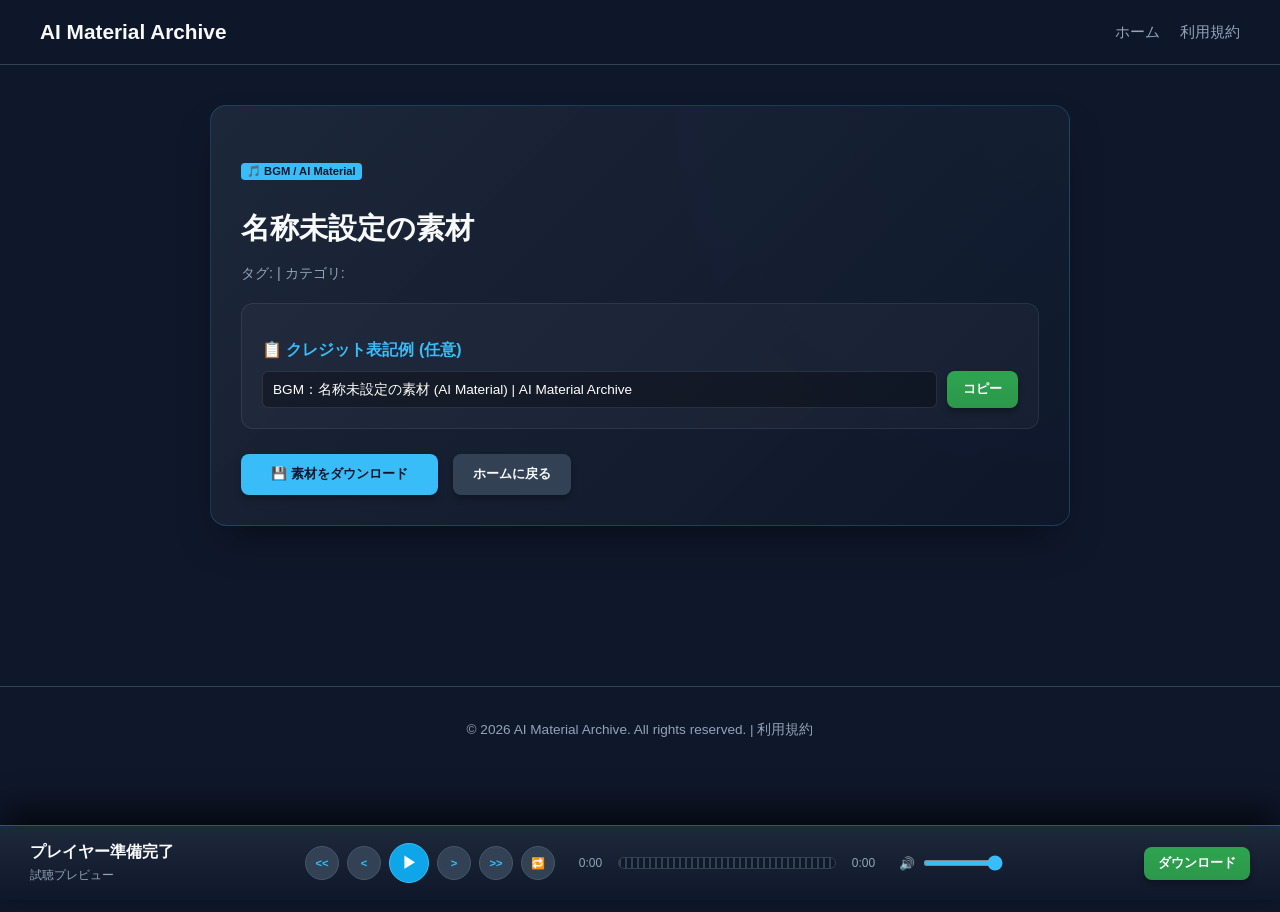
==== commit 010781c3: "Update download.html" ====
--- a/download.html
+++ b/download.html
@@ -42,13 +42,14 @@
             </div>
 
             <div style="display: flex; gap: 15px; flex-wrap: wrap;">
-                <a id="actual-download-btn" href="#" class="action-btn" style="padding: 12px 30px; text-decoration: none; font-weight: bold; background: var(--accent-color); color: #0f172a;" download>💾 素材をダウンロード</a>
+                <!-- 💾 強制ダウンロードを実行するボタン -->
+                <button id="actual-download-btn" class="action-btn" style="padding: 12px 30px; font-weight: bold; background: var(--accent-color); color: #0f172a; border: none; cursor: pointer; border-radius: 8px;">💾 素材をダウンロード</button>
                 <a href="index.html" class="action-btn" style="padding: 12px 20px; text-decoration: none; background: #334155; color: #f8fafc;">ホームに戻る</a>
             </div>
         </div>
     </div>
 
-    <!-- 🎵 復活したスティッキープレイヤーバー（ダウンロードページでの試聴用） -->
+    <!-- 🎵 スティッキープレイヤーバー -->
     <div id="sticky-player-bar" class="sticky-player-bar" style="display: flex;">
         <div class="player-info">
             <span id="sticky-title" class="player-title">プレイヤー準備完了</span>
@@ -78,7 +79,7 @@
         </div>
 
         <div class="player-action">
-            <a id="sticky-download-btn" href="#" class="action-btn">ダウンロード</a>
+            <button id="sticky-download-btn" class="action-btn" style="border:none; cursor:pointer;">ダウンロード</button>
         </div>
 
         <audio id="hidden-audio" preload="none"></audio>
@@ -89,7 +90,6 @@
     </footer>
 
     <script>
-        // ダウンロードページのパラメータ解析・プレビュー・音声バー連動処理
         const PROXY_WORKER_URL = "https://material-proxy.tutchimikadoseimei.workers.dev/?url=";
 
         document.addEventListener("DOMContentLoaded", () => {
@@ -101,29 +101,57 @@
             const tags = params.get('tags') || '';
             const category = params.get('category') || '';
 
-            // URLのプロキシ補正
             let fileUrl = rawUrl;
             if (fileUrl && !fileUrl.includes('material-proxy') && fileUrl.includes('discord')) {
                 fileUrl = PROXY_WORKER_URL + encodeURIComponent(fileUrl);
             }
 
-            // 画面要素への反映
             document.getElementById('detail-title').textContent = title;
             document.getElementById('detail-tag').textContent = `${type === 'image' ? '🖼️ 背景・イラスト' : '🎵 BGM'} / ${channel}`;
             document.getElementById('detail-tags').textContent = `タグ: ${tags} | カテゴリ: ${category}`;
-            document.getElementById('actual-download-btn').href = fileUrl;
-            document.getElementById('sticky-download-btn').href = fileUrl;
             document.getElementById('credit-text').value = `${type === 'image' ? '背景・イラスト' : 'BGM'}：${title} (${channel}) | AI Material Archive`;
 
-            // プレビューエリアの構築（画像ならimg表示、音声なら試聴案内）
+
+　　　　　　 // 💾 強制ダウンロード処理のバインド
+　　　　　　const triggerDownload = async () => {
+   　　　　 if (!fileUrl) return;
+  　　　　  try {
+       　　　　 const response = await fetch(fileUrl);
+        　　　　const blob = await response.blob();
+        　　　　const blobUrl = window.URL.createObjectURL(blob);
+
+        　　　　const a = document.createElement('a');
+        　　　　a.style.display = 'none';
+        　　　　a.href = blobUrl;
+
+                    
+                    // 拡張子の推測
+                    let ext = type === 'image' ? 'png' : 'mp3';
+                    if (fileUrl.includes('.jpg') || fileUrl.includes('.jpeg')) ext = 'jpg';
+                    if (fileUrl.includes('.webp')) ext = 'webp';
+                    
+                    a.download = `${title}.${ext}`;
+                    document.body.appendChild(a);
+                    a.click();
+                    window.URL.revokeObjectURL(blobUrl);
+                    a.remove();
+                } catch (e) {
+                    console.error("ダウンロードに失敗しました:", e);
+                    // フォールバックとして別タブで開く
+                    window.open(fileUrl, '_blank');
+                }
+            };
+
+            document.getElementById('actual-download-btn').addEventListener('click', triggerDownload);
+            const stickyDlBtn = document.getElementById('sticky-download-btn');
+            if (stickyDlBtn) stickyDlBtn.addEventListener('click', triggerDownload);
+
             const previewArea = document.getElementById('material-preview-area');
             if (type === 'image' && fileUrl) {
                 previewArea.innerHTML = `<img src="${fileUrl}" alt="${title}" style="max-width: 100%; max-height: 400px; border-radius: 8px; object-fit: contain; box-shadow: 0 4px 20px rgba(0,0,0,0.5);">`;
-                // 画像の場合はプレイヤーバーを隠すか、そのまま置いておく
             } else if (fileUrl) {
                 previewArea.innerHTML = `<p style="color: var(--accent-color); font-size: 0.95rem;">▶ 下部のプレイヤーバーから試聴できます。</p>`;
                 
-                // 音声の場合はプレイヤーにセット
                 const audio = document.getElementById('hidden-audio');
                 const bar = document.getElementById('sticky-player-bar');
                 const titleEl = document.getElementById('sticky-title');
@@ -147,7 +175,6 @@
             alert("クレジット表記例をコピーしました: " + copyText.value);
         }
 
-        // プレイヤー操作スクリプト
         function initCustomAudioPlayer() {
             const audio = document.getElementById("hidden-audio");
             const playBtn = document.getElementById("play-pause-btn");
@@ -175,7 +202,7 @@
             });
 
             if (back30Btn) back30Btn.addEventListener("click", () => { if (audio.duration) audio.currentTime = Math.max(0, audio.currentTime - 30); });
-            if (back10Btn) back10Btn.addEventListener("click", () => { if (audio.duration) audio.currentTime = Math.max(0, audio.currentTime - 10); });
+            if (back10Btn) back10Btn.addEventListener("click", () => { if (audio.duration) audio.currentTime = Math.max(0, audio.duration - 10); });
             if (forward10Btn) forward10Btn.addEventListener("click", () => { if (audio.duration) audio.currentTime = Math.min(audio.duration, audio.currentTime + 10); });
             if (forward30Btn) forward30Btn.addEventListener("click", () => { if (audio.duration) audio.currentTime = Math.min(audio.duration, audio.currentTime + 30); });
 
--- a/style.css
+++ b/style.css
@@ -7,6 +7,11 @@
     --accent-color: #38bdf8;
     --btn-dl: #38bdf8;
     --heart-color: #f43f5e;
+    --focus-ring: 0 0 0 3px rgba(56, 189, 248, 0.5);
+}
+
+* {
+    box-sizing: border-box;
 }
 
 body {
@@ -16,6 +21,13 @@
     margin: 0;
     padding: 0;
     padding-bottom: 120px;
+    overflow-x: hidden;
+}
+
+a:focus-visible, button:focus-visible, input:focus-visible, select:focus-visible {
+    outline: none;
+    box-shadow: var(--focus-ring);
+    border-color: var(--accent-color);
 }
 
 header {
@@ -45,6 +57,7 @@
 header nav {
     display: flex;
     gap: 20px;
+    flex-wrap: wrap;
 }
 
 header nav a {
@@ -92,10 +105,19 @@
     line-height: 1.8;
 }
 
-/* 🔍 検索バー */
+/* 🔍 検索・ソートコントロール */
+.search-toolbar {
+    max-width: 700px;
+    margin: 0 auto 30px auto;
+    display: flex;
+    gap: 12px;
+    align-items: center;
+    flex-wrap: wrap;
+}
+
 .search-container {
-    max-width: 600px;
-    margin: 0 auto 30px auto;
+    flex: 1;
+    min-width: 280px;
     position: relative;
 }
 
@@ -109,7 +131,6 @@
     color: var(--text-primary);
     font-size: 1rem;
     outline: none;
-    box-sizing: border-box;
     transition: border-color 0.2s, box-shadow 0.2s;
 }
 
@@ -126,6 +147,22 @@
     color: var(--text-secondary);
     font-size: 1.1rem;
     pointer-events: none;
+}
+
+.sort-select {
+    padding: 14px 20px;
+    background-color: var(--card-bg);
+    border: 1px solid var(--border-color);
+    border-radius: 30px;
+    color: var(--text-primary);
+    font-size: 0.95rem;
+    outline: none;
+    cursor: pointer;
+    transition: border-color 0.2s;
+}
+
+.sort-select:focus {
+    border-color: var(--accent-color);
 }
 
 .section-title {
@@ -161,7 +198,7 @@
     border-radius: 3px;
 }
 
-/* 🖼️ Pixta風ギャラリーカードのスタイル */
+/* 🖼️ ギャラリーカード */
 .material-card, .scroll-card {
     background: var(--card-bg);
     border: 1px solid var(--border-color);
@@ -186,7 +223,10 @@
     box-shadow: 0 12px 30px rgba(0,0,0,0.5);
 }
 
-/* サムネイル画像コンテナ */
+.material-card:active, .scroll-card:active {
+    transform: translateY(-1px);
+}
+
 .card-thumbnail-wrap {
     width: 100%;
     height: 160px;
@@ -196,6 +236,7 @@
     display: flex;
     align-items: center;
     justify-content: center;
+    flex-shrink: 0;
 }
 
 .card-thumbnail-wrap img {
@@ -209,7 +250,6 @@
     transform: scale(1.05);
 }
 
-/* カード情報エリア */
 .card-info {
     padding: 16px;
     display: flex;
@@ -234,7 +274,6 @@
     font-weight: bold;
 }
 
-/* ❤️ お気に入りハートボタン */
 .fav-btn {
     background: transparent;
     border: none;
@@ -242,7 +281,7 @@
     cursor: pointer;
     color: var(--text-secondary);
     transition: transform 0.2s, color 0.2s;
-    padding: 0;
+    padding: 4px;
     display: flex;
     align-items: center;
     justify-content: center;
@@ -267,16 +306,22 @@
     font-size: 1rem;
     font-weight: 600;
     color: var(--text-primary);
-    white-space: nowrap;
+    display: -webkit-box;
+    -webkit-line-clamp: 2;
+    -webkit-box-orient: vertical;
     overflow: hidden;
     text-overflow: ellipsis;
+    line-height: 1.4;
+    max-height: 2.8em;
 }
 
 .material-tags {
     font-size: 0.75rem;
     color: var(--text-secondary);
     margin: 0;
-    white-space: nowrap;
+    display: -webkit-box;
+    -webkit-line-clamp: 1;
+    -webkit-box-orient: vertical;
     overflow: hidden;
     text-overflow: ellipsis;
 }
@@ -323,7 +368,6 @@
     justify-content: space-between;
     box-shadow: 0 -15px 35px rgba(0,0,0,0.7);
     z-index: 1000;
-    box-sizing: border-box;
     gap: 15px;
 }
 
@@ -406,7 +450,6 @@
     margin-left: 10px;
 }
 
-/* 🌊 ウェイブフォーム風シークバー */
 .progress-bar {
     flex: 1;
     height: 12px;
@@ -475,29 +518,27 @@
     transform: translateY(-1px);
 }
 
-/* 📋 クリップボードコピー通知トースト */
-.toast-notification {
-    position: fixed;
-    bottom: 90px;
-    left: 50%;
-    transform: translateX(-50%) translateY(20px);
-    background: #334155;
-    color: #38bdf8;
-    border: 1px solid #38bdf8;
-    padding: 10px 24px;
-    border-radius: 20px;
-    font-weight: bold;
-    font-size: 0.9rem;
-    opacity: 0;
-    transition: opacity 0.3s, transform 0.3s;
-    pointer-events: none;
-    z-index: 2000;
-    box-shadow: 0 10px 25px rgba(0,0,0,0.5);
-}
-
-.toast-notification.show {
-    opacity: 1;
-    transform: translateX(-50%) translateY(0);
+@media (max-width: 768px) {
+    header {
+        padding: 15px 20px;
+        flex-direction: column;
+        gap: 10px;
+    }
+    body {
+        padding-bottom: 140px;
+    }
+    .sticky-player-bar {
+        flex-direction: column;
+        align-items: stretch;
+        padding: 10px 15px;
+        gap: 8px;
+    }
+    .player-controls-group {
+        justify-content: space-between;
+    }
+    .hero-title {
+        font-size: 1.7rem;
+    }
 }
 
 footer {
@@ -516,4 +557,4 @@
 }
 footer a:hover {
     color: var(--accent-color);
-}+}
